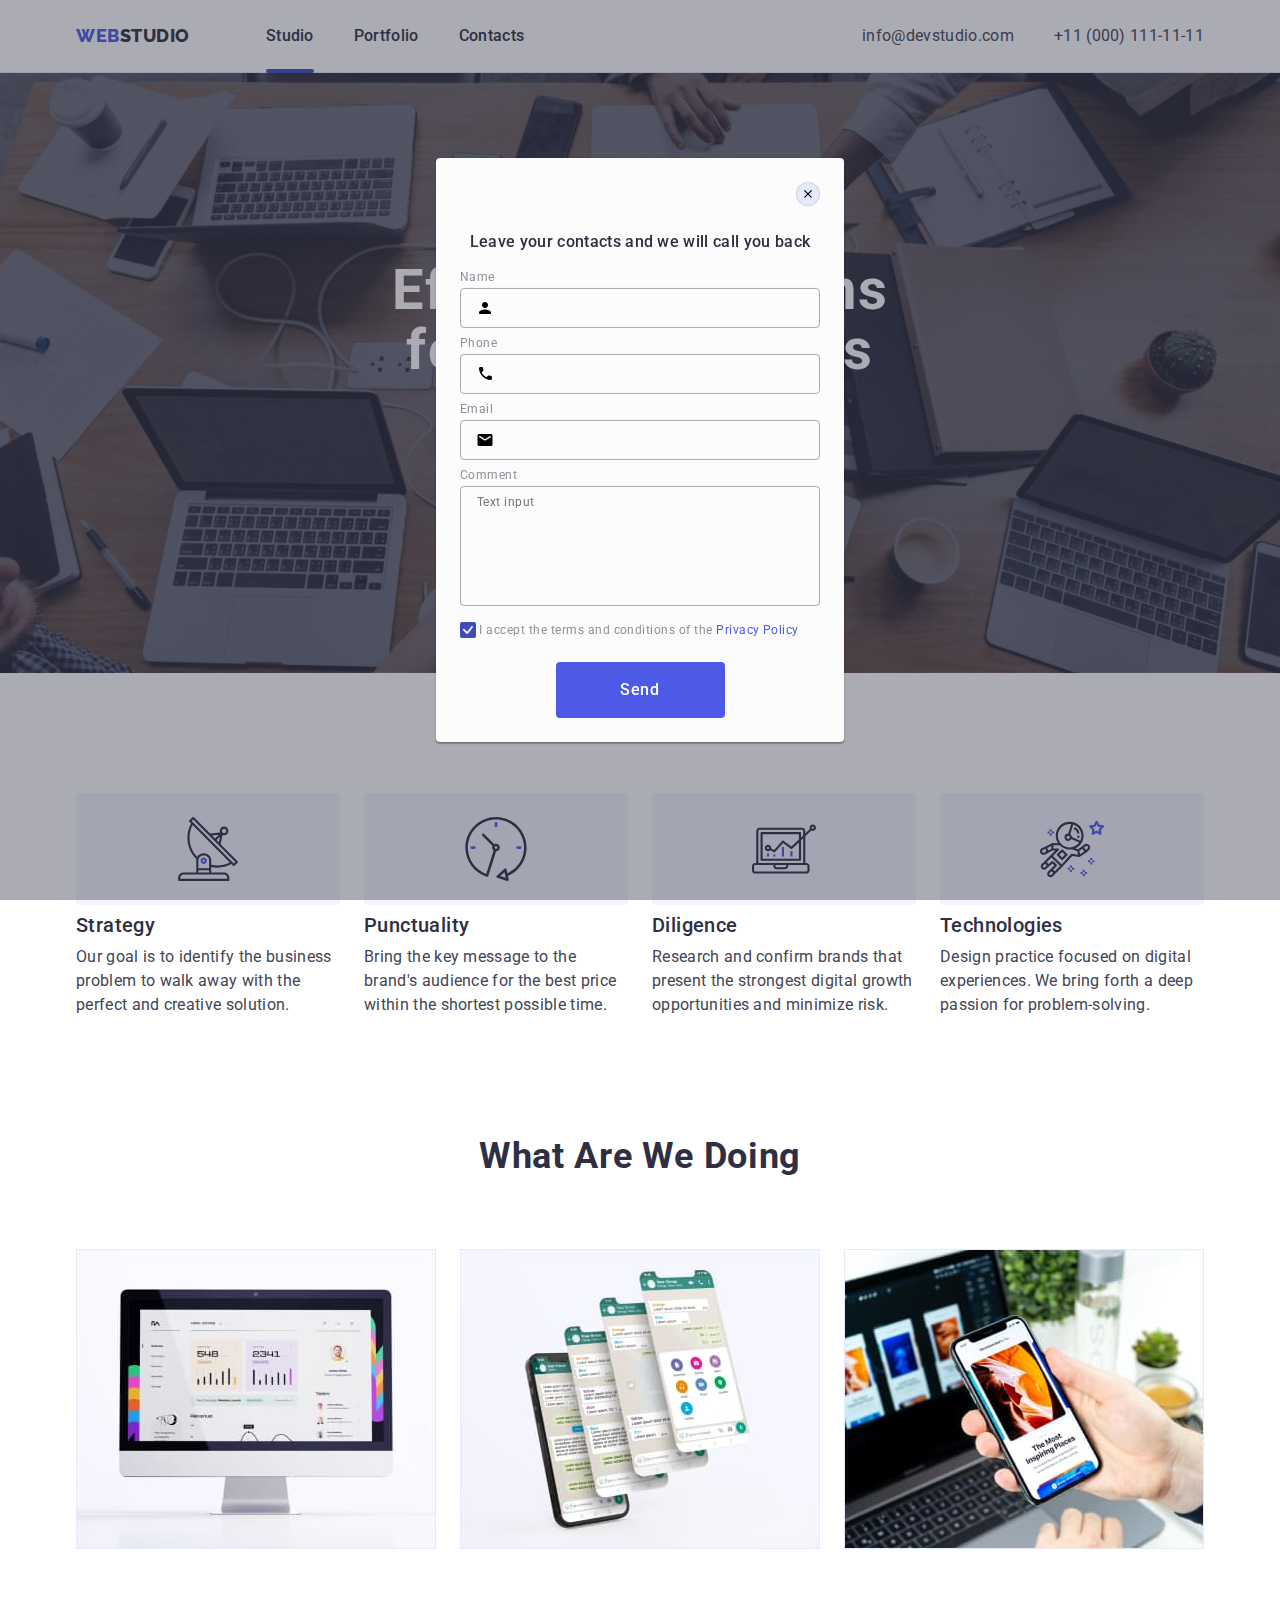
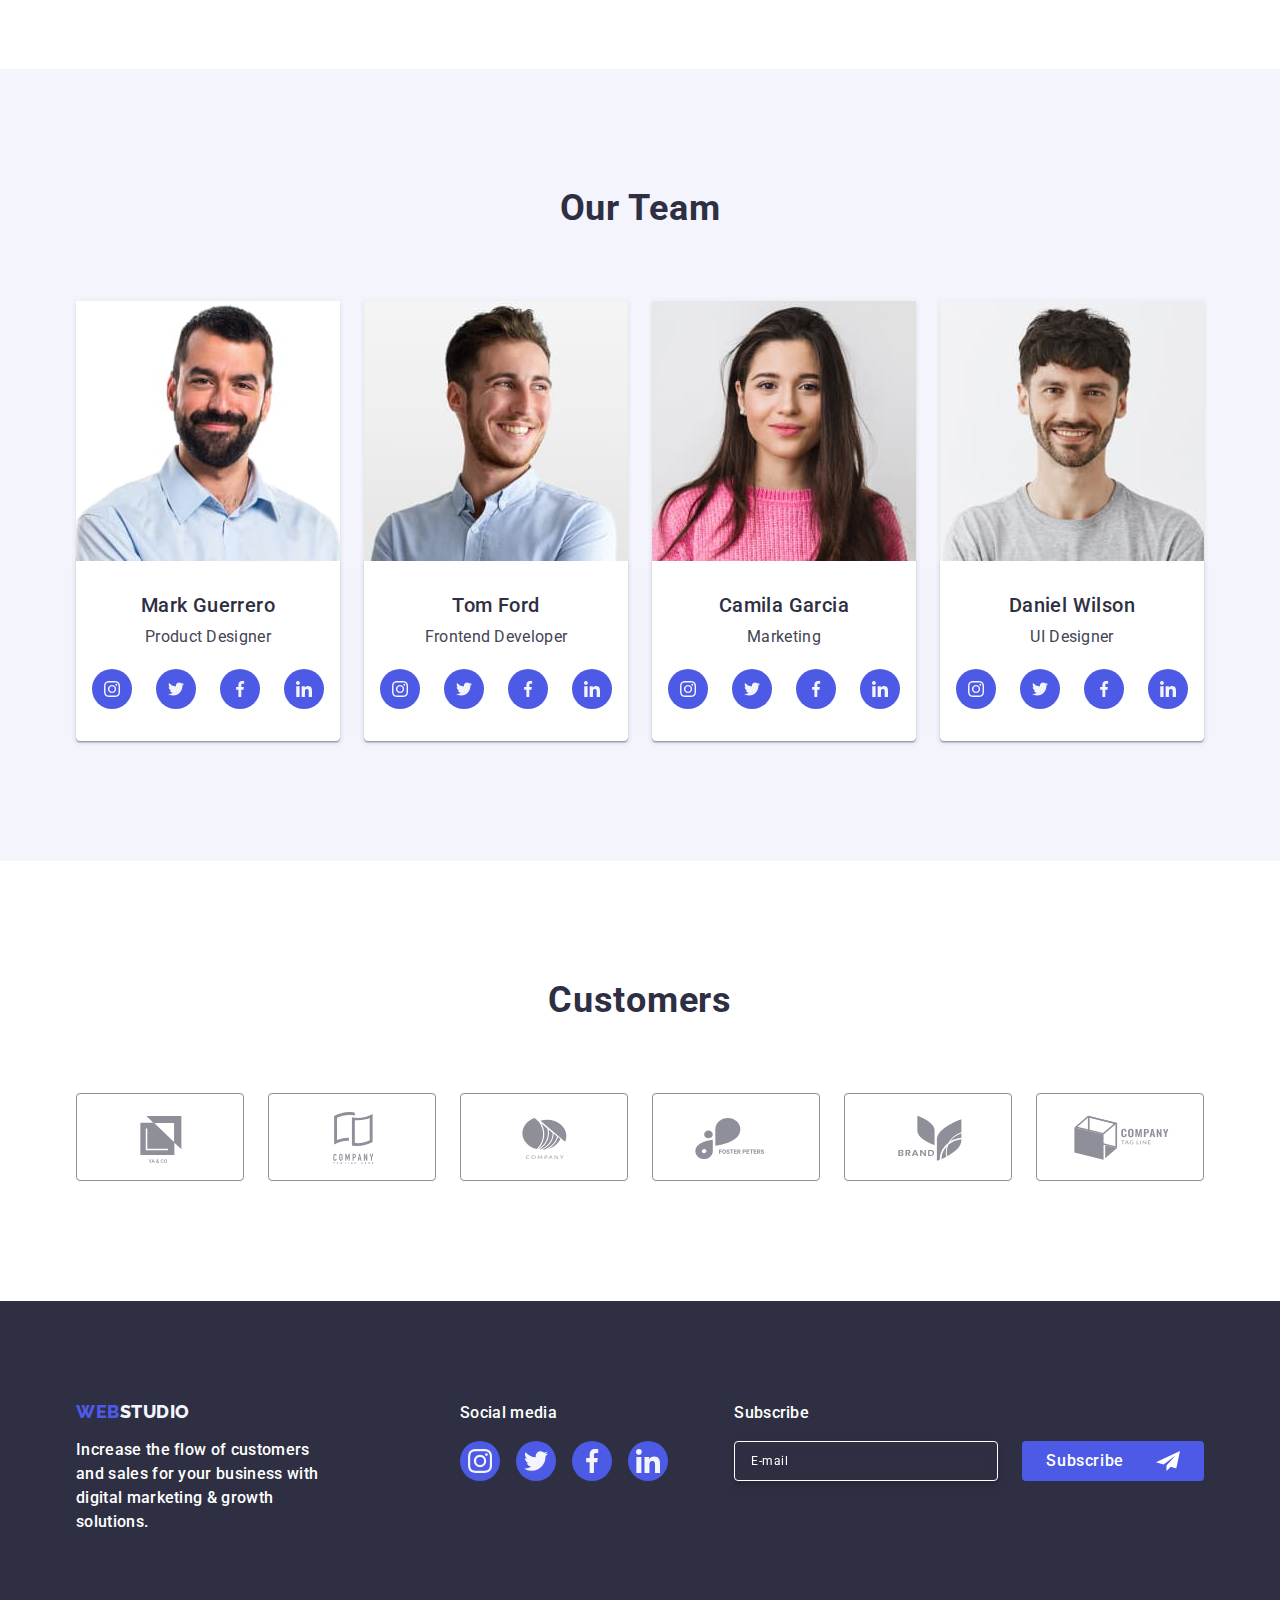
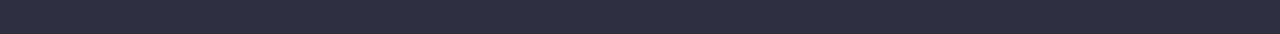
==== index.html @ 5073303c "fix styles" ====
<!DOCTYPE html>
<html lang="en">
  <head>
    <meta charset="UTF-8" />
    <meta http-equiv="X-UA-Compatible" content="IE=edge" />
    <meta name="viewport" content="width=device-width, initial-scale=1.0" />
    <title>Document</title>
    <link rel="preconnect" href="https://fonts.googleapis.com" />
    <link rel="preconnect" href="https://fonts.gstatic.com" crossorigin />
    <link
      href="https://fonts.googleapis.com/css2?family=Raleway:wght@800&family=Roboto:wght@400;500;700;900&display=swap"
      rel="stylesheet"
    />
    <link
      rel="stylesheet"
      href="https://cdn.jsdelivr.net/npm/modern-normalize@2.0.0/modern-normalize.min.css"
    />
    <link rel="stylesheet" href="./css/styles.css" />
  </head>
  <!-- BODY -->
  <body>
    <header class="page-header">
      <div class="container page-header-container">
        <nav class="navigation">
          <a class="logo link" href="./index.html"
            >Web<span class="accent-logo">Studio</span></a
          >
          <ul class="menu list">
            <li class="menu-item">
              <a class="menu-link current link" href="./index.html">Studio</a>
            </li>
            <li class="menu-item">
              <a class="menu-link link" href="./portfolio.html">Portfolio</a>
            </li>
            <li class="menu-item">
              <a class="menu-link link" href="">Contacts</a>
            </li>
          </ul>
        </nav>
        <address class="address">
          <ul class="menu-contacts list">
            <li class="menu-item-contact">
              <a class="menu-link-contact link" href="mailto:info@devstudio.com"
                >info@devstudio.com</a
              >
            </li>
            <li class="menu-item-contact">
              <a class="menu-link-contact link" href="tel:+110001111111"
                >+11 (000) 111-11-11</a
              >
            </li>
          </ul>
        </address>
      </div>
    </header>
    <!-- HERO -->
    <main>
      <section class="hero section">
        <div class="container">
          <h1 class="hero-title">Effective Solutions for Your Business</h1>
          <button class="main-btn" type="button" data-modal-open>
            Order Service
          </button>
        </div>
      </section>
      <!-- SOLUTIONS -->
      <section class="section-solutions section">
        <div class="container solutions-container">
          <h2 class="visually-hidden">Solutions for Your Business</h2>
          <ul class="soulitions-list list">
            <li class="soulitions-list-item">
              <div class="div-icons">
                <svg class="solutions-icon" width="64" height="64">
                  <use href="./images/icons.svg#icon-antenna"></use>
                </svg>
              </div>
              <h3 class="list-title">Strategy</h3>
              <p class="discription-text">
                Our goal is to identify the business problem to walk away with
                the perfect and creative solution.
              </p>
            </li>
            <li class="soulitions-list-item">
              <div class="div-icons">
                <svg class="solutions-icon" width="64" height="64">
                  <use href="./images/icons.svg#icon-clock"></use>
                </svg>
              </div>
              <h3 class="list-title">Punctuality</h3>
              <p class="discription-text">
                Bring the key message to the brand's audience for the best price
                within the shortest possible time.
              </p>
            </li>
            <li class="soulitions-list-item">
              <div class="div-icons">
                <svg class="solutions-icon" width="64" height="64">
                  <use href="./images/icons.svg#icon-diagram"></use>
                </svg>
              </div>
              <h3 class="list-title">Diligence</h3>
              <p class="discription-text">
                Research and confirm brands that present the strongest digital
                growth opportunities and minimize risk.
              </p>
            </li>
            <li class="soulitions-list-item">
              <div class="div-icons">
                <svg class="solutions-icon" width="64" height="64">
                  <use href="./images/icons.svg#icon-astronaut"></use>
                </svg>
              </div>
              <h3 class="list-title">Technologies</h3>
              <p class="discription-text">
                Design practice focused on digital experiences. We bring forth a
                deep passion for problem-solving.
              </p>
            </li>
          </ul>
        </div>
      </section>
      <!--WHAT WE DOING -->
      <section class="section-our-works section">
        <div class="container">
          <h2 class="title-secondary title-works">What are we doing</h2>
          <ul class="list-works list">
            <li class="works-item">
              <img
                class="list-img"
                src="./images/what_are_we_doing_img/monitor.jpg"
                alt="computer monitor"
                width="360"
              />
            </li>
            <li class="works-item">
              <img
                class="list-img"
                src="./images/what_are_we_doing_img/phone.jpg"
                alt="phone with three screenshots emerging from it"
                width="360"
              />
            </li>
            <li class="works-item">
              <img
                class="list-img"
                src="./images/what_are_we_doing_img/phone_in_hand.jpg"
                alt="phone in hand on background with laptop"
                width="360"
              />
            </li>
          </ul>
        </div>
      </section>
      <!-- EMPLOYEES -->
      <section class="team section">
        <div class="container">
          <h2 class="title-secondary title-employees">Our Team</h2>
          <ul class="list-emploees list">
            <li class="team-item">
              <img
                class="list-img"
                src="./images/employees_img/mark_guerrero.jpg"
                alt="dark-skinned man with a black beard in a blue shirt"
                width="264"
              />
              <div class="employees-card-content-wrapper">
                <h3 class="list-title">Mark Guerrero</h3>
                <p class="description-text">Product Designer</p>
                <ul class="social-list list">
                  <li class="social-item">
                    <a href="" class="social-link">
                      <svg class="social-icon" width="16" height="16">
                        <use href="./images/icons.svg#icon-instagram"></use>
                      </svg>
                    </a>
                  </li>
                  <li class="social-item">
                    <a href="" class="social-link">
                      <svg class="social-icon" width="16" height="16">
                        <use href="./images/icons.svg#icon-twitter"></use>
                      </svg>
                    </a>
                  </li>
                  <li class="social-item">
                    <a href="" class="social-link">
                      <svg class="social-icon" width="16" height="16">
                        <use href="./images/icons.svg#icon-facebook"></use>
                      </svg>
                    </a>
                  </li>
                  <li class="social-item">
                    <a href="" class="social-link">
                      <svg class="social-icon" width="16" height="16">
                        <use href="./images/icons.svg#icon-linkedin"></use>
                      </svg>
                    </a>
                  </li>
                </ul>
              </div>
            </li>
            <li class="team-item">
              <img
                class="list-img"
                src="./images/employees_img/tom_ford.jpg"
                alt="a fair man with a short brown beard in a blue shirt"
                width="264"
              />
              <div class="employees-card-content-wrapper">
                <h3 class="list-title">Tom Ford</h3>
                <p class="description-text">Frontend Developer</p>
                <ul class="social-list list">
                  <li class="social-item">
                    <a href="" class="social-link">
                      <svg class="social-icon" width="16" height="16">
                        <use href="./images/icons.svg#icon-instagram"></use>
                      </svg>
                    </a>
                  </li>
                  <li class="social-item">
                    <a href="" class="social-link">
                      <svg class="social-icon" width="16" height="16">
                        <use href="./images/icons.svg#icon-twitter"></use>
                      </svg>
                    </a>
                  </li>
                  <li class="social-item">
                    <a href="" class="social-link">
                      <svg class="social-icon" width="16" height="16">
                        <use href="./images/icons.svg#icon-facebook"></use>
                      </svg>
                    </a>
                  </li>
                  <li class="social-item">
                    <a href="" class="social-link">
                      <svg class="social-icon" width="16" height="16">
                        <use href="./images/icons.svg#icon-linkedin"></use>
                      </svg>
                    </a>
                  </li>
                </ul>
              </div>
            </li>
            <li class="team-item">
              <img
                class="list-img"
                src="./images/employees_img/camila_garcia.jpg"
                alt="fair girl with long black hair in a pink sweater"
                width="264"
              />
              <div class="employees-card-content-wrapper">
                <h3 class="list-title">Camila Garcia</h3>
                <p class="description-text">Marketing</p>
                <ul class="social-list list">
                  <li class="social-item">
                    <a href="" class="social-link">
                      <svg class="social-icon" width="16" height="16">
                        <use href="./images/icons.svg#icon-instagram"></use>
                      </svg>
                    </a>
                  </li>
                  <li class="social-item">
                    <a href="" class="social-link">
                      <svg class="social-icon" width="16" height="16">
                        <use href="./images/icons.svg#icon-twitter"></use>
                      </svg>
                    </a>
                  </li>
                  <li class="social-item">
                    <a href="" class="social-link">
                      <svg class="social-icon" width="16" height="16">
                        <use href="./images/icons.svg#icon-facebook"></use>
                      </svg>
                    </a>
                  </li>
                  <li class="social-item">
                    <a href="" class="social-link">
                      <svg class="social-icon" width="16" height="16">
                        <use href="./images/icons.svg#icon-linkedin"></use>
                      </svg>
                    </a>
                  </li>
                </ul>
              </div>
            </li>
            <li class="team-item">
              <img
                class="list-img"
                src="./images/employees_img/daniel_wilson.jpg"
                alt="a fair-haired guy with black hair and a short beard in a gray sweater"
                width="264"
              />
              <div class="employees-card-content-wrapper">
                <h3 class="list-title">Daniel Wilson</h3>
                <p class="description-text">UI Designer</p>
                <ul class="social-list list">
                  <li class="social-item">
                    <a href="" class="social-link">
                      <svg class="social-icon" width="16" height="16">
                        <use href="./images/icons.svg#icon-instagram"></use>
                      </svg>
                    </a>
                  </li>
                  <li class="social-item">
                    <a href="" class="social-link">
                      <svg class="social-icon" width="16" height="16">
                        <use href="./images/icons.svg#icon-twitter"></use>
                      </svg>
                    </a>
                  </li>
                  <li class="social-item">
                    <a href="" class="social-link">
                      <svg class="social-icon" width="16" height="16">
                        <use href="./images/icons.svg#icon-facebook"></use>
                      </svg>
                    </a>
                  </li>
                  <li class="social-item">
                    <a href="" class="social-link">
                      <svg class="social-icon" width="16" height="16">
                        <use href="./images/icons.svg#icon-linkedin"></use>
                      </svg>
                    </a>
                  </li>
                </ul>
              </div>
            </li>
          </ul>
        </div>
      </section>
      <!-- CUSTOMERS -->
      <section class="customers section">
        <div class="container">
          <h2 class="title-secondary customers-title">Customers</h2>
          <ul class="list-customers list">
            <li class="item-customers">
              <a href="" class="customers-link link">
                <svg class="customers-icon" width="104" height="56">
                  <use href="./images/icons.svg#icon-logo_svg_one"></use>
                </svg>
              </a>
            </li>
            <li class="item-customers">
              <a href="" class="customers-link link">
                <svg class="customers-icon" width="104" height="56">
                  <use href="./images/icons.svg#icon-logo_svg_two"></use>
                </svg>
              </a>
            </li>
            <li class="item-customers">
              <a href="" class="customers-link link">
                <svg class="customers-icon" width="104" height="56">
                  <use href="./images/icons.svg#icon-logo_svg_three"></use>
                </svg>
              </a>
            </li>
            <li class="item-customers">
              <a href="" class="customers-link link">
                <svg class="customers-icon" width="104" height="56">
                  <use href="./images/icons.svg#icon-logo_svg_four"></use>
                </svg>
              </a>
            </li>
            <li class="item-customers">
              <a href="" class="customers-link link">
                <svg class="customers-icon" width="104" height="56">
                  <use href="./images/icons.svg#icon-logo_svg_five"></use>
                </svg>
              </a>
            </li>
            <li class="item-customers">
              <a href="" class="customers-link link">
                <svg class="customers-icon" width="104" height="56">
                  <use href="./images/icons.svg#icon-logo_svg_six"></use>
                </svg>
              </a>
            </li>
          </ul>
        </div>
      </section>
    </main>
    <!-- FOOTER -->
    <footer class="footer">
      <div class="container footer-div">
        <div class="footer-left">
          <a class="logo link footer-link" href="./index.html"
            >Web<span class="accent-logo footer-logo">Studio</span></a
          >
          <p class="footer-text">
            Increase the flow of customers and sales for your business with
            digital marketing & growth solutions.
          </p>
        </div>
        <div class="social-media-div">
          <p class="footer-caption">Social media</p>
          <ul class="footer-social-list list">
            <li class="social-item">
              <a href="" class="social-link social-link-footer">
                <svg class="social-icon" width="24" height="24">
                  <use href="./images/icons.svg#icon-instagram"></use>
                </svg>
              </a>
            </li>
            <li class="social-item">
              <a href="" class="social-link social-link-footer">
                <svg class="social-icon" width="24" height="24">
                  <use href="./images/icons.svg#icon-twitter"></use>
                </svg>
              </a>
            </li>
            <li class="social-item">
              <a href="" class="social-link social-link-footer">
                <svg class="social-icon" width="24" height="24">
                  <use href="./images/icons.svg#icon-facebook"></use>
                </svg>
              </a>
            </li>
            <li class="social-item">
              <a href="" class="social-link social-link-footer">
                <svg class="social-icon" width="24" height="24">
                  <use href="./images/icons.svg#icon-linkedin"></use>
                </svg>
              </a>
            </li>
          </ul>
        </div>
        <div class="footer-right">
          <p class="footer-caption">Subscribe</p>
          <form class="footer-form" name="subscription_form">
            <label class="footer-form-label">
              <input
                class="footer-form-input"
                type="email"
                name="user-subscribe"
                placeholder="E-mail"
              />
            </label>
            <button class="footer-form-button" type="submit">
              Subscribe
              <svg class="footer-form-icon" width="24" height="24">
                <use href="./images/icons.svg#icon-send"></use>
              </svg>
            </button>
          </form>
        </div>
      </div>
    </footer>

    <div class="backdrop" data-modal>
      <div class="modal">
        <button class="modal-close-button" type="button" data-modal-close>
          <svg class="modal-close-icon" width="8" height="8">
            <use href="./images/icons.svg#icon-close"></use>
          </svg>
        </button>

        <p class="modal-caption">
          Leave your contacts and we will call you back
        </p>
        <form class="modal-form" name="contact-form">
          <div class="modal-form-div">
            <label class="modal-form-label" for="user-name">Name</label>
            <div class="modal-form-field">
              <input
                class="modal-form-input"
                type="text"
                id="user-name"
                name="user-name"
              />
              <svg class="modal-form-icon" width="18" height="24">
                <use href="./images/icons.svg#icon-name"></use>
              </svg>
            </div>
          </div>
          <div class="modal-form-div">
            <label class="modal-form-label" for="user-phone">Phone</label>
            <div class="modal-form-field">
              <input
                class="modal-form-input"
                id="user-phone"
                name="user-phone"
              />
              <svg class="modal-form-icon" width="18" height="24">
                <use href="./images/icons.svg#icon-phone"></use>
              </svg>
            </div>
          </div>
          <div class="modal-form-div">
            <label class="modal-form-label" for="user-email">Email</label>
            <div class="modal-form-field">
              <input
                class="modal-form-input"
                id="user-email"
                name="user-email"
              />
              <svg class="modal-form-icon" width="18" height="24">
                <use href="./images/icons.svg#icon-email"></use>
              </svg>
            </div>
          </div>
          <div class="modal-form-box">
            <label class="modal-form-label" for="user-comment">Comment</label>
            <textarea
              class="modal-form-comment"
              name="user-comment"
              id="user-comment"
              placeholder="Text input"
            ></textarea>
          </div>
          <div class="modal-form-agreement">
            <input
              class="agreement-checkbox visually-hidden"
              type="checkbox"
              id="user-privacy"
              name="user-privacy"
              value="true"
              checked
            />
            <label class="modal-form-agreement-box" for="user-privacy">
              <span class="modal-form-checkbox">
                <svg class="modal-form-checkbox-icon" width="10" height="8">
                  <use href="./images/icons.svg#icon-click"></use>
                </svg>
              </span>
              <span class="modal-form-agreement-desc">
                I accept the terms and conditions of the
                <a class="modal-form-agreement-link link" href="">
                  Privacy Policy
                </a>
              </span>
            </label>
          </div>
          <button class="modal-form-btn" type="submit">Send</button>
        </form>
      </div>
    </div>
    <script src="./js/modal.js"></script>
  </body>
</html>
---- css/styles.css ----
:root {
  --page-background-color: #ffffff;
  --primery-font: "Roboto", sans-serif;
  --secondary-font: "Raleway", sans-serif;
  --accent-color: #404bbf;
  --primery-text-color: #434455;
  --secondary-text-color: #2e2f42;
  --primary-font-size: 16px;
  --primary-line-height: 1.5;
  --primary-letter-spacing: 0.02em;
  --cornflower: #e7e9fc;
  --grey: rgba(46, 47, 66, 0.7);
  --grey-40: rgba(46, 47, 66, 0.4);
  --white-color--: #f4f4fd;
  --color-link--: #4d5ae5;
  --secondary-link-color: #8e8f99;
}

h1,
h2,
h3,
h4,
p {
  margin-top: 0;
  margin-bottom: 0;
}

ul {
  margin-top: 0;
  margin-bottom: 0;
  padding-left: 0;
}

img {
  display: block;
}

.main-btn {
  cursor: pointer;
}

.list {
  list-style: none;
}

.link {
  text-decoration: none;
  cursor: pointer;
}

body {
  font-family: var(--primery-font);
  color: var(--primery-text-color);
  background-color: var(--page-background-color);
  font-size: var(--primary-font-size);
  line-height: var(--primary-line-height);
  letter-spacing: var(--primary-letter-spacing);
}

.container {
  width: 1158px;
  margin-left: auto;
  margin-right: auto;
  padding-right: 15px;
  padding-left: 15px;
}

/* ==================COMPONENTS================= */
.section {
  padding-top: 120px;
  padding-bottom: 120px;
}

.logo {
  font-family: var(--secondary-font);
  font-weight: 800;
  font-size: 18px;
  line-height: 1.17;
  color: var(--color-link--);
  letter-spacing: 0.03em;
  text-transform: uppercase;
  margin-right: 76px;
}

/* .before-link {
  display: block;
  content: "";
  width: 48px;
  height: 4px;
  flex-shrink: 0;
  border-radius: 2px;
  background-color: var(--accent-color);
  position: absolute;
  bottom: -20px;
  
} */

.accent-logo {
  font-family: var(--secondary-font);
  font-style: normal;
  font-weight: 800;
  font-size: 18px;
  line-height: 1.17;
  color: var(--secondary-text-color);
  letter-spacing: 0.03em;
  text-transform: uppercase;
}

.list-title {
  font-style: normal;
  font-weight: 500;
  font-size: 20px;
  line-height: 1.2;
  letter-spacing: var(--primary-letter-spacing);
  color: var(--secondary-text-color);
  margin-bottom: 8px;
}

.description-text {
  color: var(--primery-text-color);
  margin-bottom: 20px;
}

.list-img {
  max-width: 100%;
}

.visually-hidden {
  position: absolute;
  width: 1px;
  height: 1px;
  margin: -1px;
  border: 0;
  padding: 0;
  white-space: nowrap;
  clip-path: inset(100%);
  clip: rect(0 0 0 0);
  overflow: hidden;
}

.social-item {
  width: 40px;
  height: 40px;
}

.social-list {
  display: flex;
  justify-content: center;
  align-items: center;
  gap: 24px;
}

.social-link {
  fill: var(--white-color--);
  width: 100%;
  height: 100%;
  background-color: var(--color-link--);
  border-color: var(--color-link--);
  border-radius: 50%;
  display: flex;
  align-items: center;
  justify-content: center;
  transition: background-color 250ms cubic-bezier(0.4, 0, 0.2, 1);
}

.social-link:hover,
.social-link:focus {
  background-color: var(--accent-color);
}

.social-link-footer:hover,
.social-link-footer:focus {
  background-color: #31d0aa;
}

/* ==================/COMPONENTS================ */
/* HEADER */
.menu-link {
  display: block;
  font-weight: 500;

  color: var(--secondary-text-color);
  padding-top: 24px;
  padding-bottom: 24px;
  position: relative;
  transition: color 250ms cubic-bezier(0.4, 0, 0.2, 1);
}

.menu-link:hover,
.menu-link:focus {
  color: var(--accent-color);
}

.menu-link.current::after {
  content: "";
  position: absolute;
  left: 0;
  bottom: -1px;
  width: 100%;
  height: 4px;
  background-color: var(--accent-color);
  border-radius: 2px;
}

.address {
  font-style: normal;
}

.menu-link-contact {
  font-style: normal;
  font-weight: 400;
  color: #434455;
  transition: color 250ms cubic-bezier(0.4, 0, 0.2, 1);
}

.menu-link-contact:hover,
.menu-link-contact:focus {
  color: var(--accent-color);
}

.title-secondary {
  color: var(--secondary-text-color);
  font-style: normal;
  font-weight: 700;
  font-size: 36px;
  line-height: 1.11;
  text-align: center;
  text-transform: capitalize;
  letter-spacing: var(--primary-letter-spacing);
}

/* ==============HEADER================ */
.page-header {
  border-bottom: 1px solid var(--cornflower);
  box-shadow: 0px 2px 1px rgba(46, 47, 66, 0.08),
    0px 1px 1px rgba(46, 47, 66, 0.16), 0px 1px 6px rgba(46, 47, 66, 0.08);
}

.page-header-container {
  display: flex;
  align-items: center;
  justify-content: space-between;
}

.navigation {
  display: flex;
  align-items: center;
}

.menu {
  display: flex;
  align-items: center;
}

.address {
  display: flex;
  align-items: center;
}

.menu-contacts {
  display: flex;
  align-items: center;
  gap: 40px;
}
.menu-item {
}

.menu-item:not(:last-child) {
  margin-right: 40px;
}

/* .mail-contact {
  margin-left: auto;
  margin-right: 40px;
} */

/* ==============HERO================== */
.hero {
  max-width: 1440px;
  margin: 0 auto;
  background-color: var(--secondary-text-color);
  padding-top: 188px;
  padding-bottom: 188px;
  background-image: linear-gradient(var(--grey), var(--grey)),
    url(../images/background_img/backround_hero.jpg);
  background-repeat: no-repeat;
  background-position: center;
  background-size: cover;
}

.hero-title {
  font-style: normal;
  font-weight: 700;
  font-size: 56px;
  line-height: 1.07;
  text-align: center;
  letter-spacing: var(--primary-letter-spacing);
  color: #ffffff;
  display: flex;
  max-width: 496px;
  flex-direction: column;
  flex-shrink: 0;
  margin-left: auto;
  margin-right: auto;
}

.main-btn {
  font-family: "Roboto", sans-serif;
  font-style: normal;
  font-weight: 500;
  font-size: 16px;
  line-height: 1.5;
  letter-spacing: 0.04em;
  background: var(--color-link--);
  color: #ffffff;
  margin-left: auto;
  margin-right: auto;
  margin-top: 48px;
  display: block;
  padding-left: 32px;
  padding-right: 32px;
  padding-top: 16px;
  padding-bottom: 16px;
  min-width: 169px;
  height: 56px;
  align-items: flex-start;
  gap: 10px;
  border: none;
  border-radius: 4px;
  box-shadow: 0px 4px 4px 0px rgba(0, 0, 0, 0.15);
  transition: background-color 250ms cubic-bezier(0.4, 0, 0.2, 1);
}

.main-btn:hover,
.main-btn:focus {
  background: var(--accent-color);
}

/* ===============SOLUTIONS============== */
.section-solutions {
  display: flex;
}

.solutions-container {
  display: block;
  justify-content: center;
}

.div-icons {
  display: flex;
  align-items: center;
  justify-content: center;
  height: 112px;
  background-color: var(--white-color--);
  border-radius: 4px;
  margin-bottom: 8px;
}

.soulitions-list {
  display: flex;
}
.soulitions-list-item {
  flex-basis: calc((100% - 3 * 24px) / 4);
}

.soulitions-list-item:not(:last-child) {
  margin-right: 24px;
}

/* ==============WHAT WE DOING============= */
.section-our-works {
  padding-top: 0;
}

.title-works {
  margin-bottom: 72px;
}

.list-works {
  display: flex;
  gap: 24px;
}

/* ==============EMPLOYEES================ */
.team {
  color: var(--secondary-text-color);
  background-color: var(--white-color--);
  text-align: center;
  text-transform: capitalize;
}

.team-item {
  background-color: #ffffff;
  border-radius: 0px 0px 4px 4px;
  box-shadow: 0px 1px 6px rgba(46, 47, 66, 0.08),
    0px 1px 1px rgba(46, 47, 66, 0.16), 0px 2px 1px rgba(46, 47, 66, 0.08);
}

.title-employees {
  margin-bottom: 72px;
}

.list-emploees {
  display: flex;
  gap: 24px;
}

.employees-card-content-wrapper {
  padding: 32px 16px;
  border-radius: 0px 0px 4px 4px;
  box-shadow: 0px 2px 1px 0px rgba(46, 47, 66, 0.08),
    0px 1px 1px 0px rgba(46, 47, 66, 0.16),
    0px 1px 6px 0px rgba(46, 47, 66, 0.08);
}

/* ===============CUSTOMERS============= */
.customers-title {
  margin-bottom: 72px;
}

.list-customers {
  display: flex;
  gap: 24px;
  justify-content: center;
  justify-content: center;
}

.item-customers {
  width: calc((100% - 120px) / 6);
  height: 88px;
}

.customers-link {
  width: 100%;
  height: 100%;
  border: 1px solid var(--secondary-link-color);
  border-radius: 4px;
  display: flex;
  align-items: center;
  justify-content: center;
  color: var(--secondary-link-color);
  transition: border-color 250ms cubic-bezier(0.4, 0, 0.2, 1),
    color 250ms cubic-bezier(0.4, 0, 0.2, 1);
}

.customers-link:hover,
.customers-link:focus {
  border-color: var(--accent-color);
  color: var(--accent-color);
}

.customers-icon {
  fill: currentColor;
}

/*================ FOOTER=============== */

/* ++++++++++++P--0--R--T--F--L--I--O++++++++++++++++++++++ */

/* ========================HEADER==================== */

/* ========================MAIN==================== */

.section-filters {
  padding-top: 96px;
}

.button-list {
  display: flex;
  justify-content: center;
  align-items: center;
  gap: 24px;
  margin-bottom: 72px;
  margin-right: auto;
  margin-left: auto;
}
.item-filter {
}

.button-filter {
  font-family: "Roboto", sans-serif;
  font-style: normal;
  font-weight: 500;
  font-size: var(--primary-font-size);
  line-height: var(--primary-line-height);
  letter-spacing: 0.04em;
  color: var(--color-link--);
  background-color: var(--white-color--);
  cursor: pointer;
  border-radius: 4px;
  border: 1px solid var(--cornflower, #e7e9fc);
  padding: 12px 24px;
  min-width: auto;
  transition: color 250ms cubic-bezier(0.4, 0, 0.2, 1),
    background-color 250ms cubic-bezier(0.4, 0, 0.2, 1),
    border-color 250ms cubic-bezier(0.4, 0, 0.2, 1),
    box-shadow 250ms cubic-bezier(0.4, 0, 0.2, 1);
}

.gallary-list {
  display: flex;
  flex-wrap: wrap;
  gap: 24px;
  row-gap: 48px;
}

.gallery-project-link {
  display: block;
  transition: box-shadow 250ms cubic-bezier(0.4, 0, 0.2, 1);
}

.gallery-project-link:hover,
.gallery-project-link:focus {
  box-shadow: 0px 1px 6px rgba(46, 47, 66, 0.08),
    0px 1px 1px rgba(46, 47, 66, 0.16), 0px 2px 1px rgba(46, 47, 66, 0.08);
}
.gallary-project-wrapper {
  position: relative;
  overflow: hidden;
}

.overlay {
  position: absolute;
  top: 0;
  left: 0;
  line-height: 1.5;
  letter-spacing: 0.02em;
  color: #f4f4fd;
  background: var(--iris, #4d5ae5);
  padding: 40px 32px;
  width: 100%;
  height: 100%;
  transform: translateY(100%);
  transition: transform 250ms cubic-bezier(0.4, 0, 0.2, 1);
}

.gallery-project-link:hover .overlay,
.gallery-project-link:focus .overlay {
  transform: translateY(0);
}
.gallary-card-content-wrraper {
  padding: 32px 16px;
  border: 1px solid var(--cornflower, #e7e9fc);
  border-top: none;
}

.button-filter:hover,
.button-filter:focus {
  color: #ffffff;
  background: var(--accent-color);
  border: 1px solid transparent;
  box-shadow: 0px 3px 1px rgba(0, 0, 0, 0.1), 0px 2px 1px rgba(0, 0, 0, 0.08),
    0px 2px 2px rgba(0, 0, 0, 0.12);
}

.progecrt-name {
  font-style: normal;
  font-weight: 500;
  font-size: 20px;
  line-height: 1.2;

  color: #2e2f42;
}

/* ==================FOOTER================= */
.footer {
  background-color: var(--secondary-text-color);
  padding-top: 100px;
  padding-bottom: 100px;
}
.footer-div {
  display: flex;
}
.footer-left {
  margin-right: 120px;
  width: 264px;
}
.footer-link {
  display: inline-block;
  margin-bottom: 16px;
}
.footer-logo {
  color: var(--white-color--);
}
.footer-text {
  font-weight: 500;
  color: var(--page-background-color);
}
.footer-caption {
  margin-bottom: 16px;
  font-weight: 500;
  line-height: 1.5;
  letter-spacing: 0.02em;
  color: var(--page-background-color);
}
.footer-social-list {
  display: flex;
  gap: 16px;
}

.footer-div {
  align-items: baseline;
}

.footer-right {
  margin-left: auto;
}

.footer-form {
  display: flex;
  align-items: center;
  gap: 24px;
}
.footer-form-label {
  width: 264px;
}
.footer-form-input {
  width: 100%;
  height: 40px;
  border-radius: 4px;
  outline: transparent;
  border: 1px solid var(--page-background-color);
  box-shadow: 0px 4px 4px 0px rgba(0, 0, 0, 0.15);
  padding: 8px 16px;
  background-color: transparent;
  color: var(--page-background-color);
  font-size: 12px;
  line-height: 1.5;
  letter-spacing: 0.04em;
  filter: drop-shadow(0px 4px 4px rgba(0, 0, 0, 0.15));
}
.footer-form-input::placeholder {
  color: currentColor;
}
.footer-form-button {
  display: inline-flex;
  align-items: center;
  justify-content: center;
  min-width: 165px;
  cursor: pointer;
  gap: 16px;
  padding: 8px 24px;
  background-color: var(--color-link--);
  border: none;
  border-radius: 4px;
  font-weight: 500;
  line-height: 1.5;
  letter-spacing: 0.04em;
  color: var(--page-background-color);
  transition: background-color 250ms cubic-bezier(0.4, 0, 0.2, 1);
}
.footer-form-button:hover,
.footer-form-button:focus {
  background-color: var(--accent-color);
}

.footer-form-icon {
  margin-left: 16px;
}

/* ===================MODAL WINDOW=================== */
.backdrop {
  position: fixed;
  top: 0;
  left: 0;
  width: 100%;
  height: 100%;
  z-index: 100;
  background-color: rgba(46, 47, 66, 0.4);

  opacity: 1;
  visibility: visible;
  pointer-events: initial;

  transition: opacity 250ms cubic-bezier(0.4, 0, 0.2, 1),
    visibility 250ms cubic-bezier(0.4, 0, 0.2, 1);
}
.backdrop.is-hidden {
  opacity: 0;
  visibility: hidden;
  pointer-events: none;
}
.modal {
  padding: 72px 24px 24px 24px;
  width: 408px;
  min-height: 584px;
  border-radius: 4px;
  background: var(--dairy, #fcfcfc);
  box-shadow: 0px 2px 1px 0px rgba(0, 0, 0, 0.2),
    0px 1px 3px 0px rgba(0, 0, 0, 0.12), 0px 1px 1px 0px rgba(0, 0, 0, 0.14);
  position: absolute;
  left: 50%;
  top: 50%;
  transform: translateX(-50%) translateY(-50%);
  transition: transform 250ms cubic-bezier(0.4, 0, 0.2, 1);
}
.modal-close-button {
  position: absolute;
  top: 24px;
  right: 24px;
  display: flex;
  padding: 0;
  justify-content: center;
  align-items: center;
  width: 24px;
  height: 24px;
  border-radius: 50%;
  border: 1px solid rgba(0, 0, 0, 0.1);
  background: var(--cornflower, #e7e9fc);
  cursor: pointer;
  transition: background-color 250ms cubic-bezier(0.4, 0, 0.2, 1),
    border 250ms cubic-bezier(0.4, 0, 0.2, 1);
}

.modal-close-button:hover,
.modal-close-button:focus {
  background-color: var(--accent-color);
  border: none;
  fill: var(--page-background-color);
}
.modal-close-icon {
  transition: fill 250ms cubic-bezier(0.4, 0, 0.2, 1);
}
/* Modal form styles */
.modal-caption {
  color: var(--secondary-text-color);
  font-weight: 500;
  line-height: var(--primary-line-height);
  letter-spacing: 0.02em;
  text-align: center;
  margin-bottom: 16px;
}
.modal-form {
  display: block;
}

.modal-form-div {
  margin-bottom: 8px;
}

.modal-form-label {
  color: var(--secondary-link-color);
  font-size: 12px;
  line-height: 1.17;
  letter-spacing: 0.04em;
  display: block;
  margin-bottom: 4px;
}
.modal-form-field {
  position: relative;
}
.modal-form-input {
  border-radius: 4px;
  border: 1px solid var(--grey-40);
  width: 100%;
  height: 40px;
  background-color: transparent;
  padding-left: 38px;
  outline: transparent;
  transition: border-color 250ms cubic-bezier(0.4, 0, 0.2, 1);
}
.modal-form-input:hover,
.modal-form-input:focus {
  border-color: var(--color-link--);
}
.modal-form-icon {
  color: var(--secondary-text-color);
  position: absolute;
  left: 16px;
  top: 50%;
  transform: translateY(-50%);
  transition: fill 250ms cubic-bezier(0.4, 0, 0.2, 1);
}

.modal-form-input:focus + .modal-form-icon {
  fill: var(--color-link--);
}

.modal-form-box {
  margin-bottom: 16px;
}
.modal-form-comment {
  resize: none;
  display: block;
  width: 100%;
  height: 120px;
  font-size: 12px;
  line-height: 1.17;
  letter-spacing: 0.04em;
  color: var(--secondary-text-color);
  border: 1px solid var(--grey-40);
  border-radius: 4px;
  background-color: transparent;
  padding: 8px 16px;
  outline: transparent;
  transition: border-color 250ms cubic-bezier(0.4, 0, 0.2, 1);
}
.modal-form-comment:focus {
  border-color: var(--color-link--);
}
/* Agreement checkbox */
.modal-form-agreement {
  margin-bottom: 24px;
  display: flex;
  align-items: center;
  gap: 8px;
}
.modal-form-agreement-box {
  font-size: 12px;
  line-height: 1.17;
  letter-spacing: 0.04em;
  color: var(--secondary-link-color);
}
.modal-form-checkbox {
  width: 16px;
  height: 16px;
  border: 1px solid var(--secondary-text-color);
  border-radius: 2px;
  transition: background-color 250ms cubic-bezier(0.4, 0, 0.2, 1),
    border 250ms cubic-bezier(0.4, 0, 0.2, 1),
    fill 250ms cubic-bezier(0.4, 0, 0.2, 1);
  display: inline-flex;
  align-items: center;
  justify-content: center;
  fill: transparent;
}
.agreement-checkbox:checked + .modal-form-agreement-box .modal-form-checkbox {
  background-color: var(--accent-color);
  border-radius: 2px;
  border: 1px solid var(--accent-color);
  fill: #f4f4fd;
  border: none;
}
.modal-form-agreement-link {
  color: var(--color-link--);
}
.modal-form-btn {
  display: block;
  margin: 0 auto;
  min-width: 169px;
  height: 56px;
  font-size: 16px;
  font-weight: 500;
  line-height: 1.5;
  letter-spacing: 0.04em;
  color: var(--page-background-color);
  cursor: pointer;
  background-color: var(--color-link--);
  border: none;
  border-radius: 4px;
  transition: background-color 250ms cubic-bezier(0.4, 0, 0.2, 1);
}
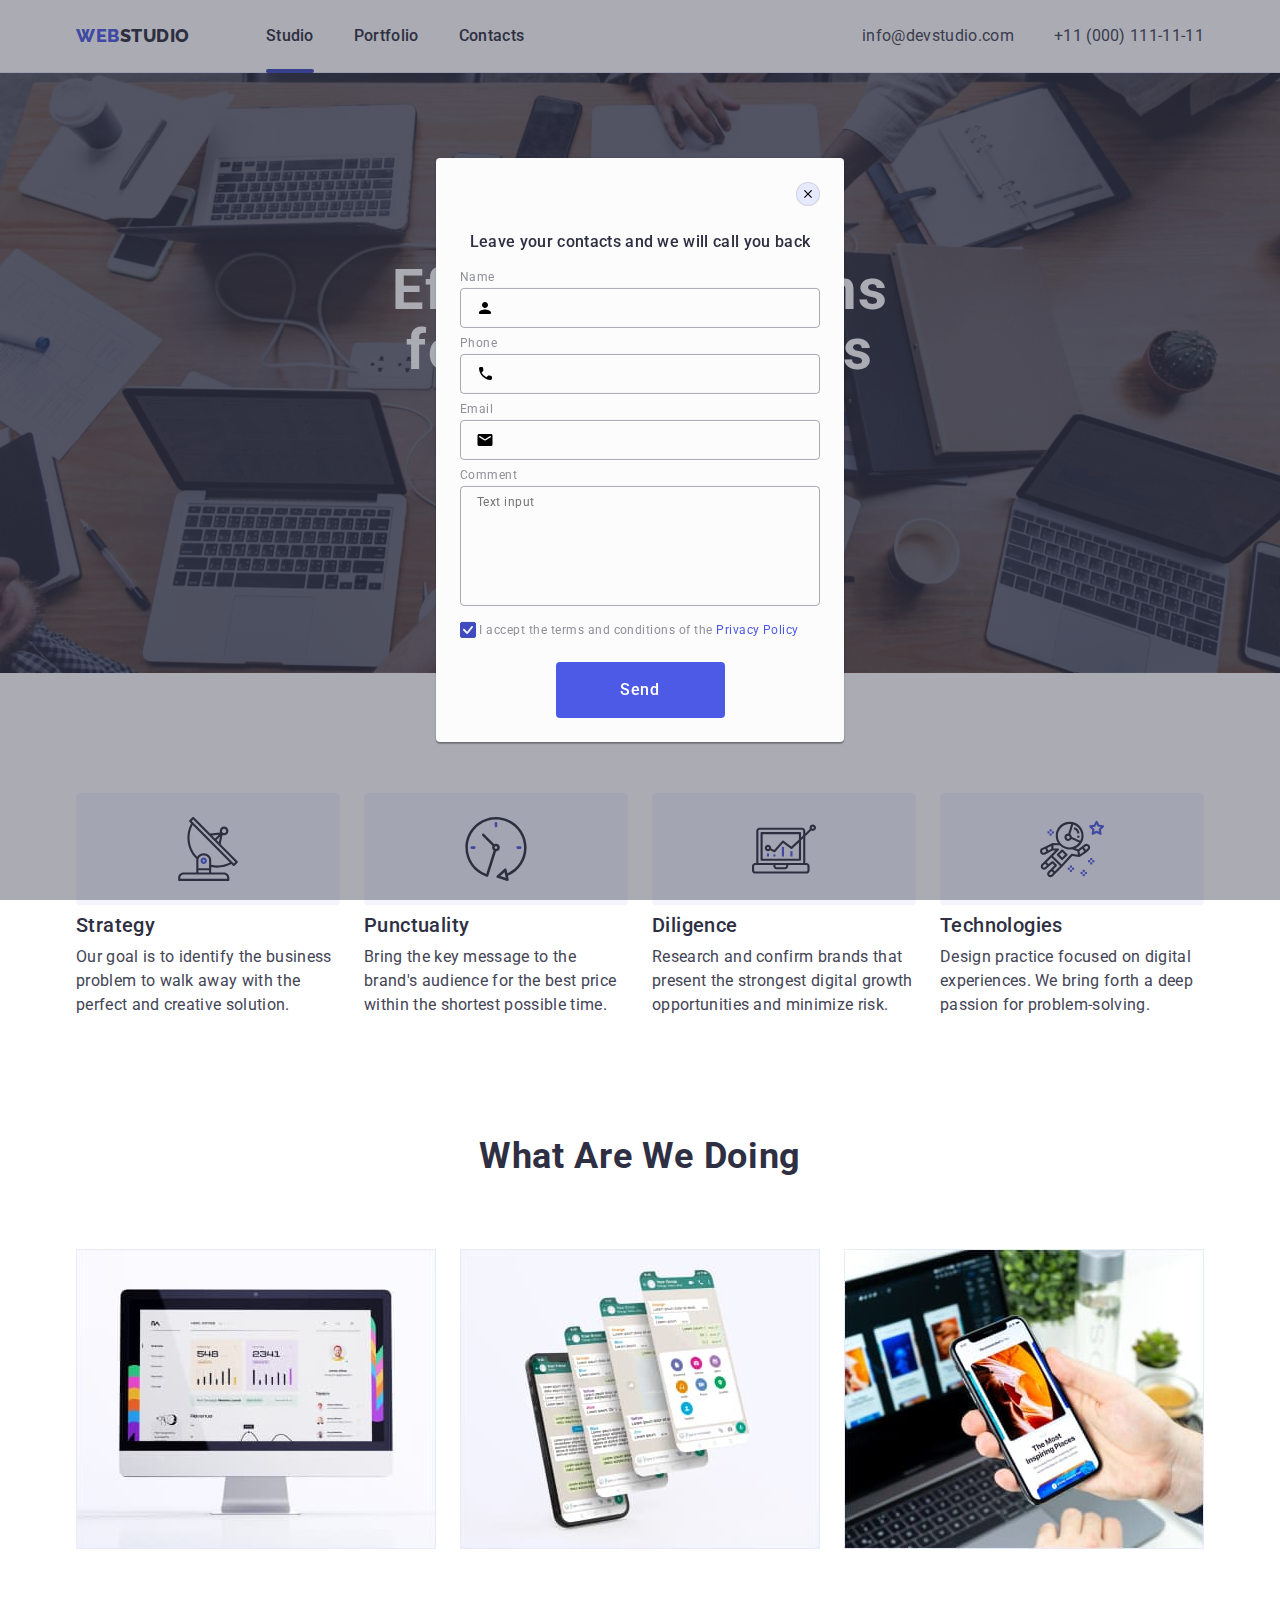
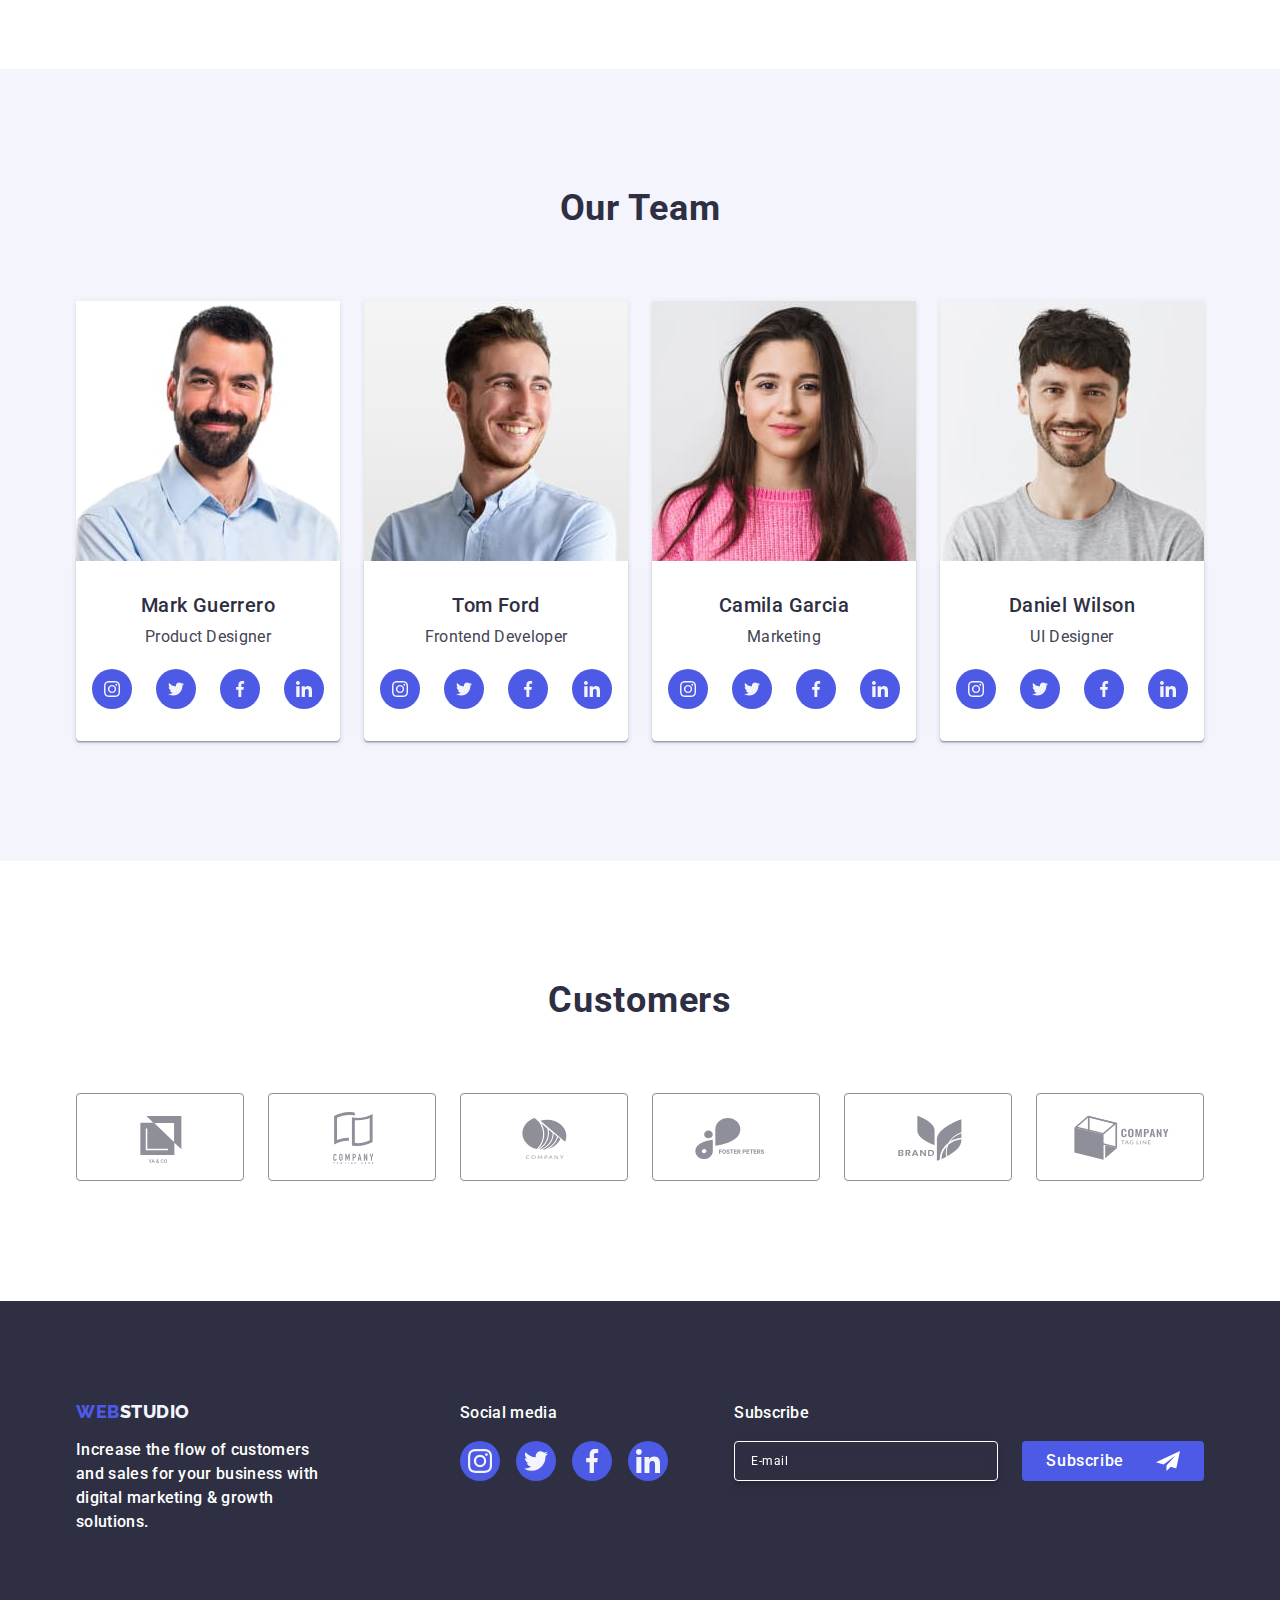
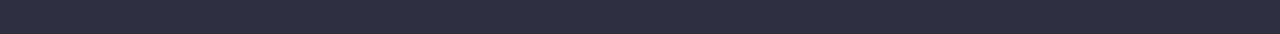
==== commit 93cde43b: "update styles" ====
--- a/index.html
+++ b/index.html
@@ -521,12 +521,11 @@
                   <use href="./images/icons.svg#icon-click"></use>
                 </svg>
               </span>
-              <span class="modal-form-agreement-desc">
-                I accept the terms and conditions of the
-                <a class="modal-form-agreement-link link" href="">
-                  Privacy Policy
-                </a>
-              </span>
+
+              I accept the terms and conditions of the
+              <a class="modal-form-agreement-link link" href="">
+                Privacy Policy
+              </a>
             </label>
           </div>
           <button class="modal-form-btn" type="submit">Send</button>
--- a/css/styles.css
+++ b/css/styles.css
@@ -814,7 +814,7 @@
 .modal-form-checkbox {
   width: 16px;
   height: 16px;
-  border: 1px solid var(--secondary-text-color);
+  border: 1px solid var(--grey-40);
   border-radius: 2px;
   transition: background-color 250ms cubic-bezier(0.4, 0, 0.2, 1),
     border 250ms cubic-bezier(0.4, 0, 0.2, 1),
@@ -826,10 +826,7 @@
 }
 .agreement-checkbox:checked + .modal-form-agreement-box .modal-form-checkbox {
   background-color: var(--accent-color);
-  border-radius: 2px;
   border: 1px solid var(--accent-color);
-  fill: #f4f4fd;
-  border: none;
 }
 .modal-form-agreement-link {
   color: var(--color-link--);
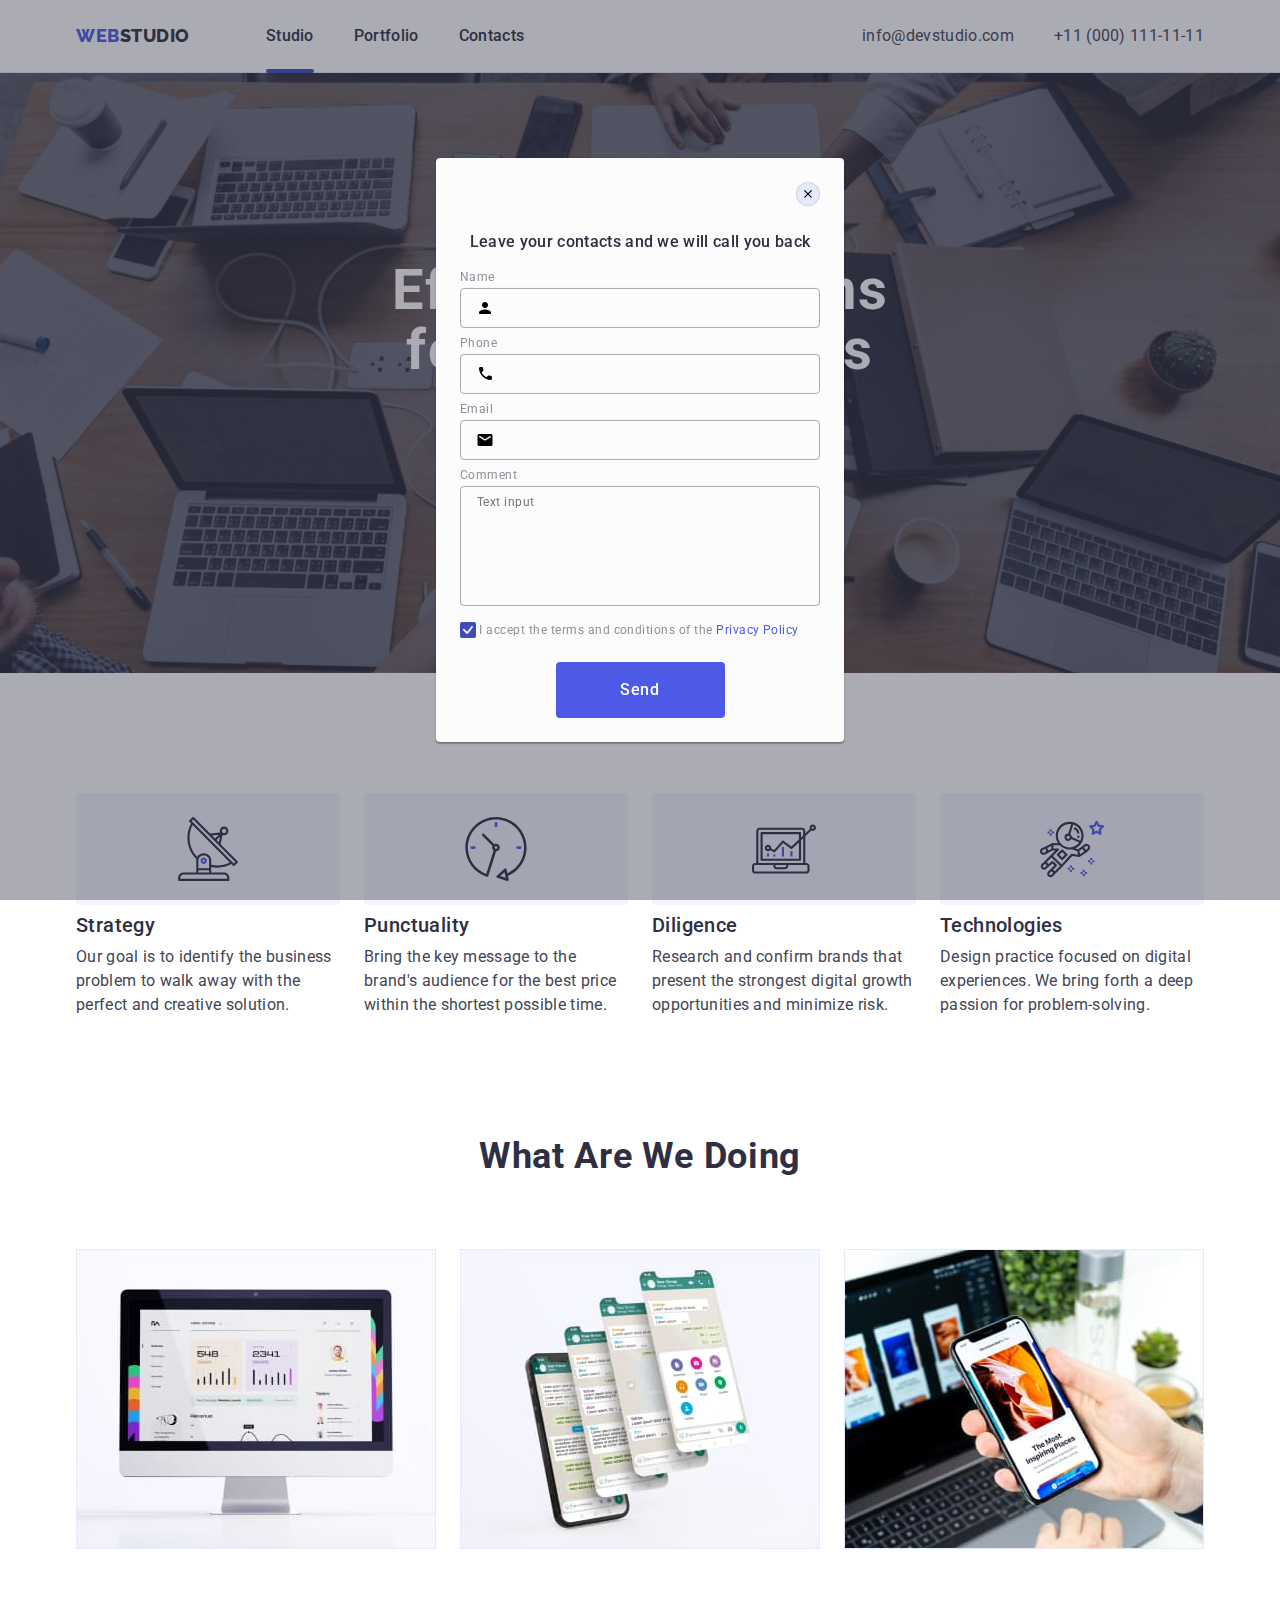
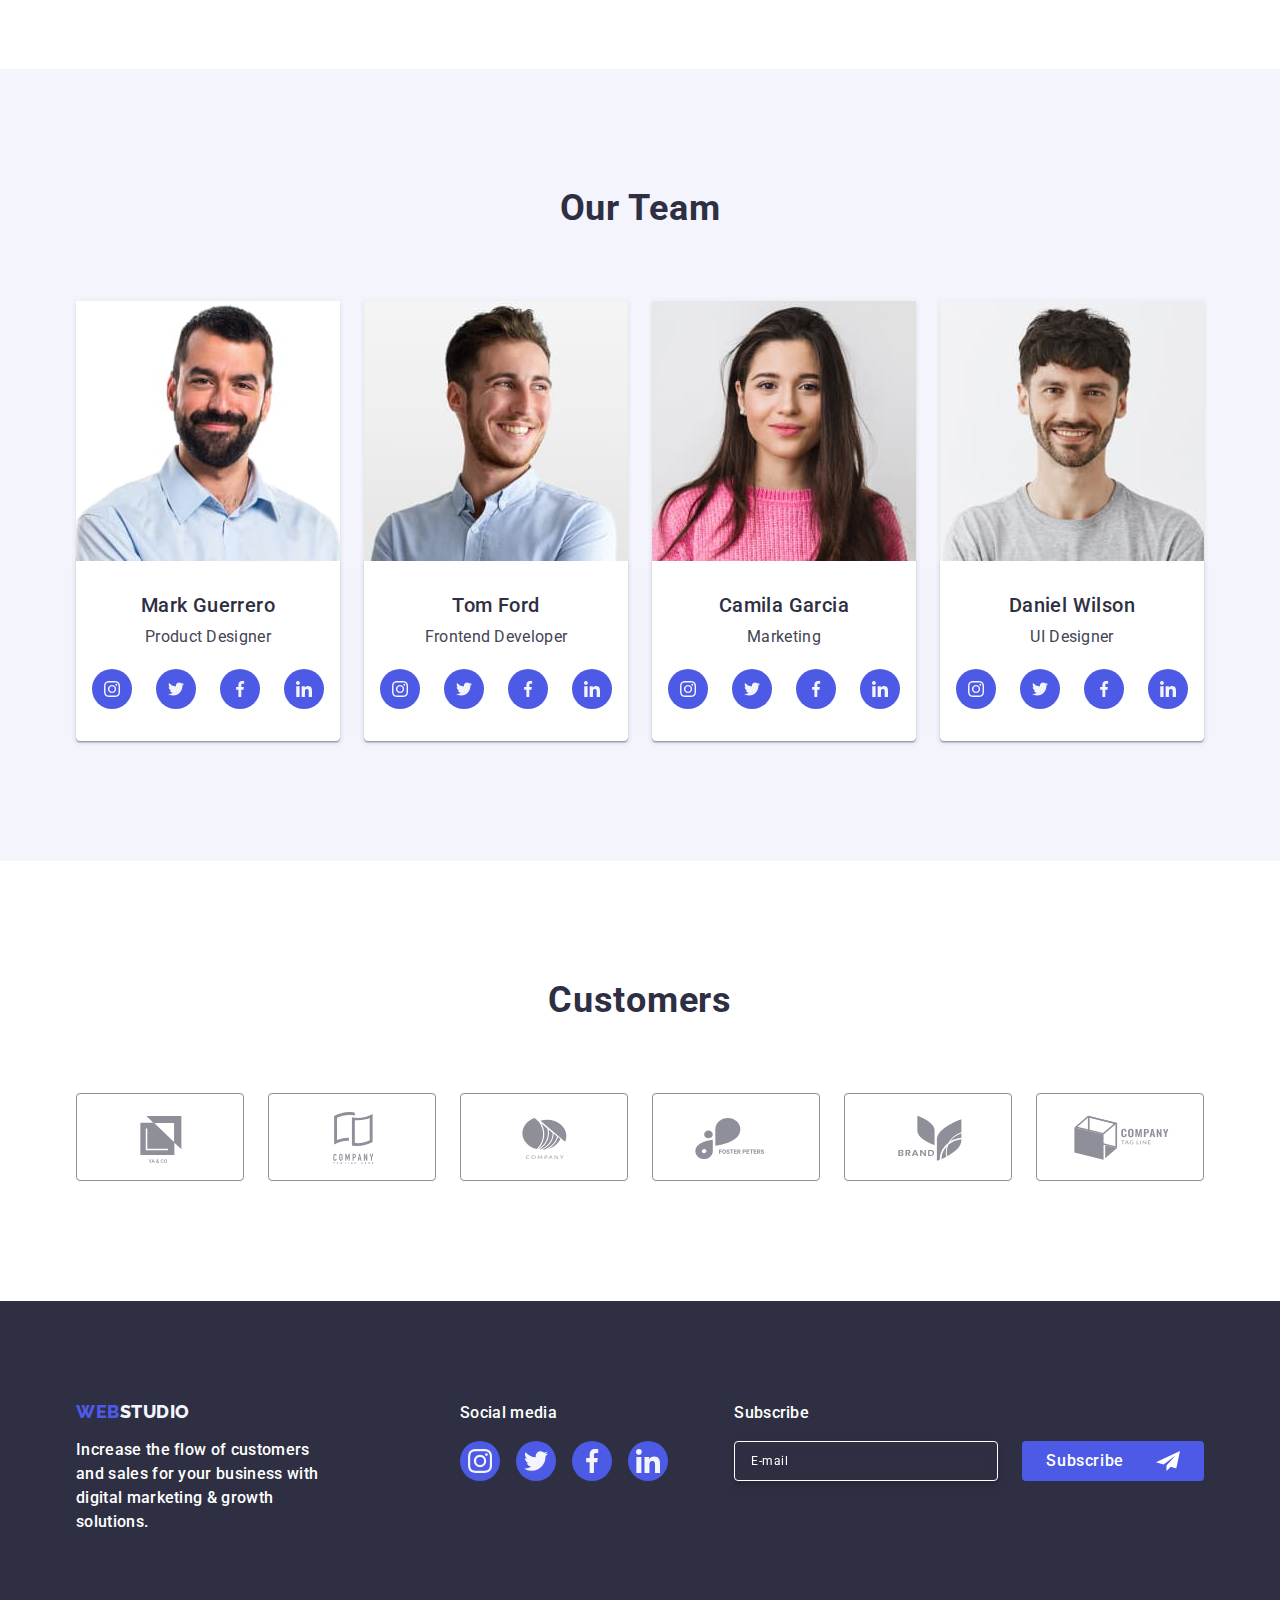
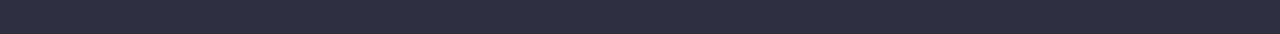
==== commit d685fd8e: "fix styles" ====
--- a/index.html
+++ b/index.html
@@ -491,6 +491,7 @@
                 class="modal-form-input"
                 id="user-email"
                 name="user-email"
+                for="user-email"
               />
               <svg class="modal-form-icon" width="18" height="24">
                 <use href="./images/icons.svg#icon-email"></use>
--- a/css/styles.css
+++ b/css/styles.css
@@ -787,7 +787,7 @@
   font-size: 12px;
   line-height: 1.17;
   letter-spacing: 0.04em;
-  color: var(--secondary-text-color);
+  color: var(--grey-40);
   border: 1px solid var(--grey-40);
   border-radius: 4px;
   background-color: transparent;
@@ -825,8 +825,9 @@
   fill: transparent;
 }
 .agreement-checkbox:checked + .modal-form-agreement-box .modal-form-checkbox {
-  background-color: var(--accent-color);
-  border: 1px solid var(--accent-color);
+  background-color: #404bbf;
+  border: none;
+  fill: #f4f4fd;
 }
 .modal-form-agreement-link {
   color: var(--color-link--);
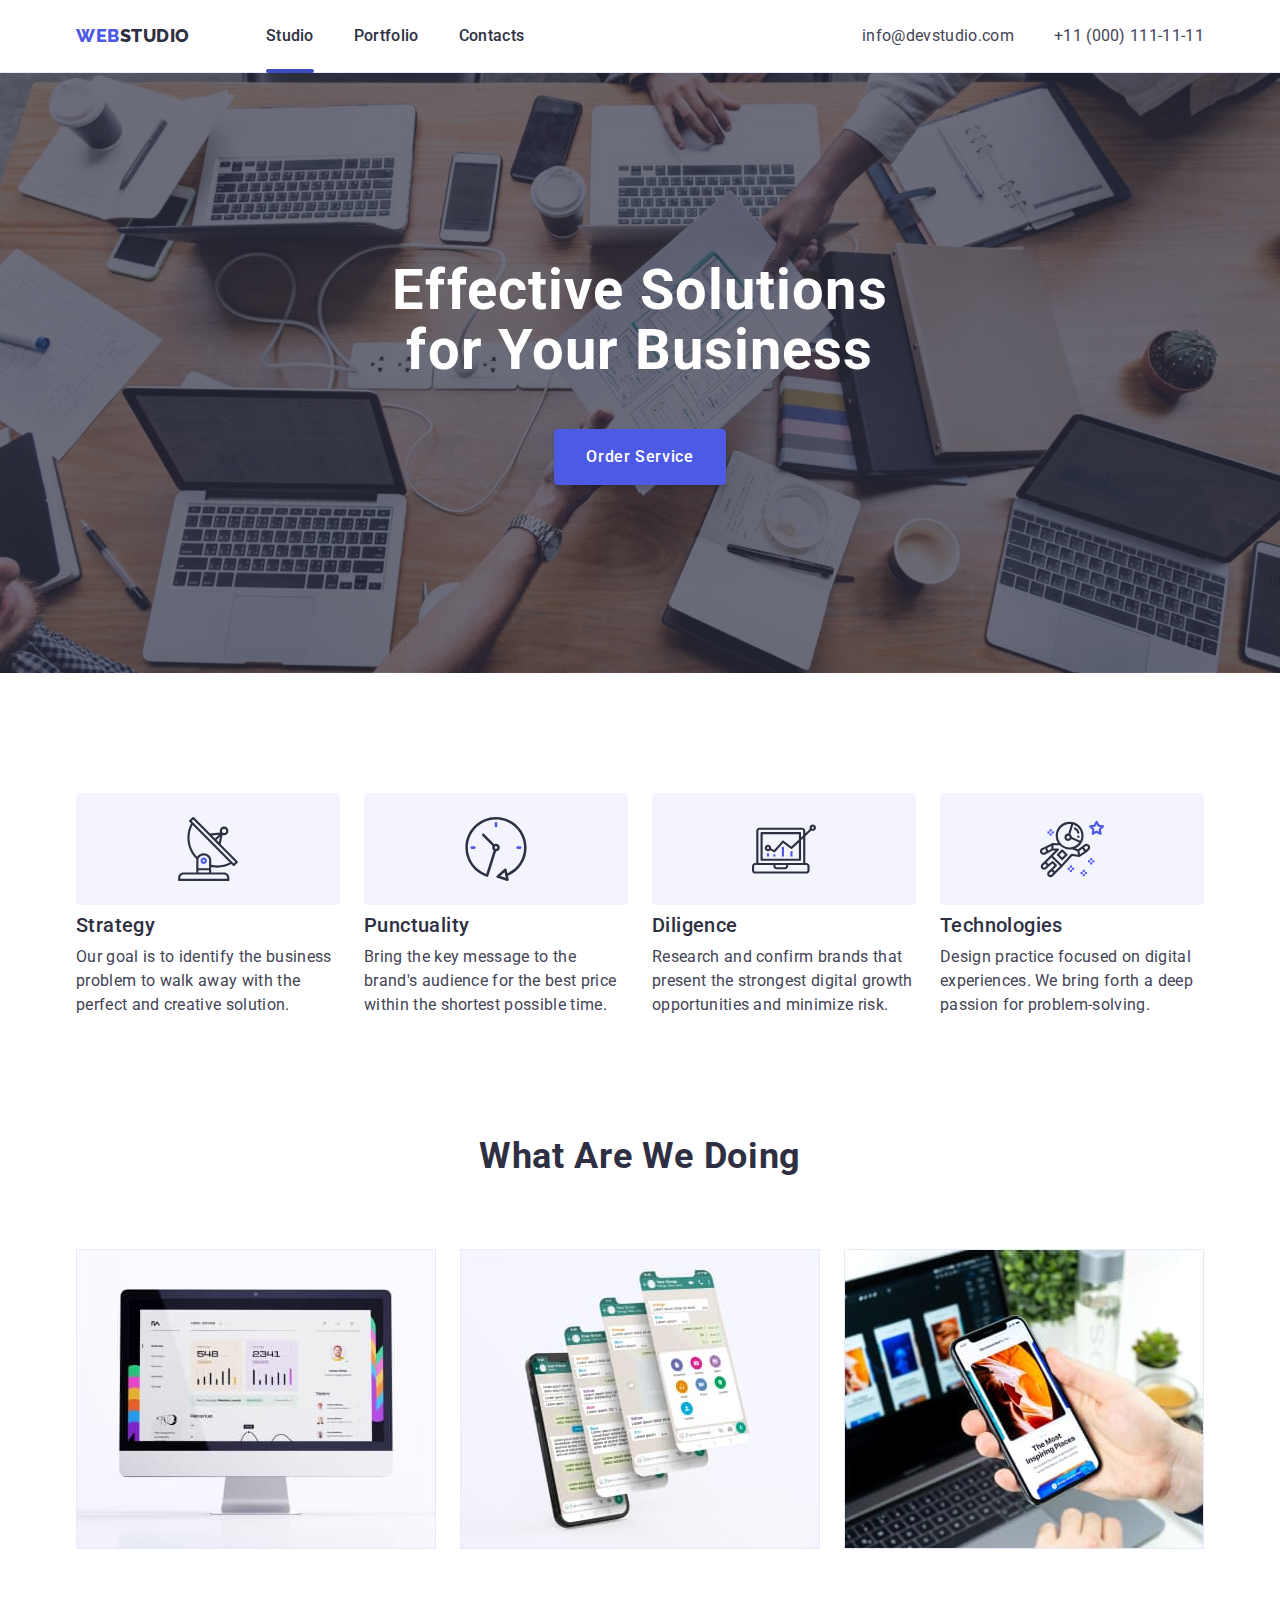
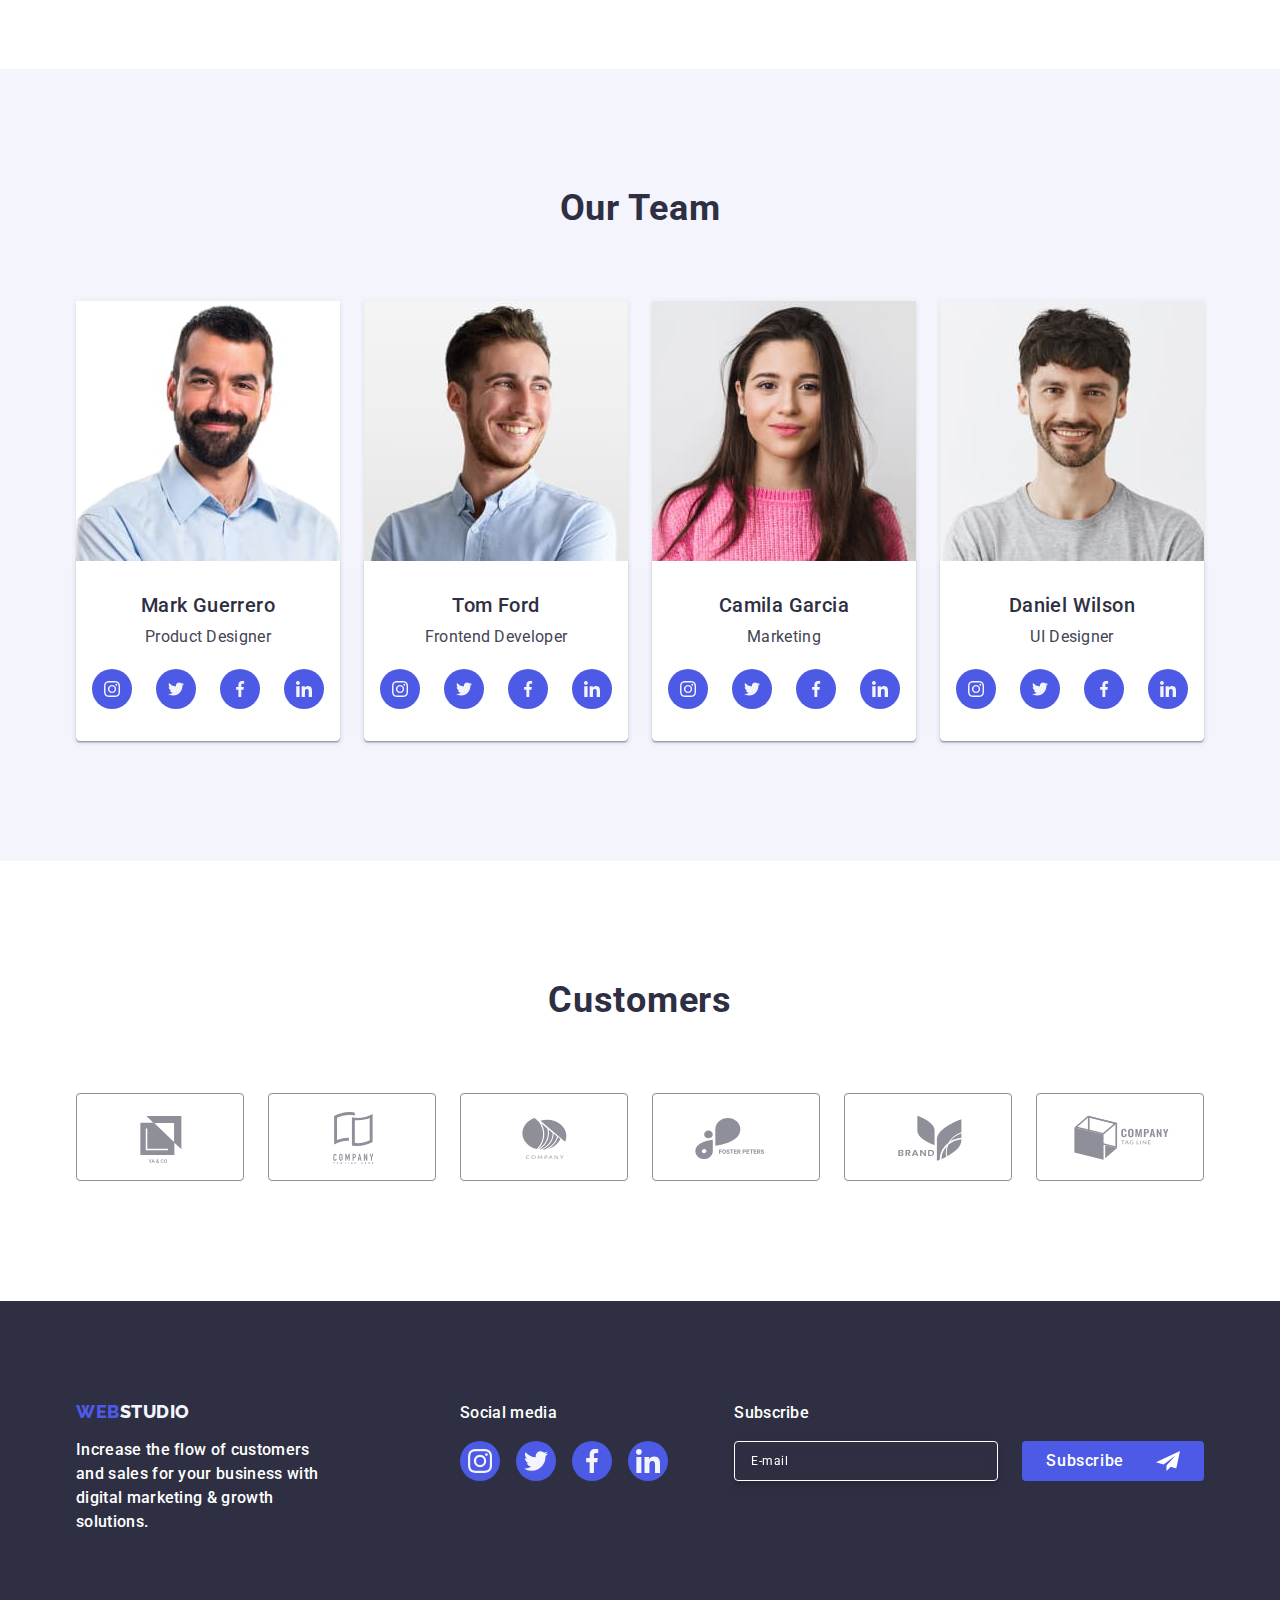
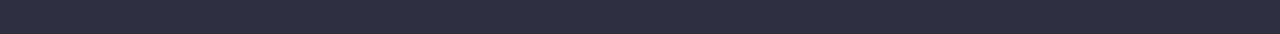
==== commit 0b3f818d: "Update index.html" ====
--- a/index.html
+++ b/index.html
@@ -445,7 +445,7 @@
       </div>
     </footer>
 
-    <div class="backdrop" data-modal>
+    <div class="backdrop is-hidden" data-modal>
       <div class="modal">
         <button class="modal-close-button" type="button" data-modal-close>
           <svg class="modal-close-icon" width="8" height="8">
@@ -478,6 +478,7 @@
                 class="modal-form-input"
                 id="user-phone"
                 name="user-phone"
+                type="email"
               />
               <svg class="modal-form-icon" width="18" height="24">
                 <use href="./images/icons.svg#icon-phone"></use>
@@ -491,7 +492,7 @@
                 class="modal-form-input"
                 id="user-email"
                 name="user-email"
-                for="user-email"
+                type="tel"
               />
               <svg class="modal-form-icon" width="18" height="24">
                 <use href="./images/icons.svg#icon-email"></use>
--- a/css/styles.css
+++ b/css/styles.css
@@ -814,7 +814,7 @@
 .modal-form-checkbox {
   width: 16px;
   height: 16px;
-  border: 1px solid var(--grey-40);
+  border: 1px solid rgba(46, 47, 66, 0.4);
   border-radius: 2px;
   transition: background-color 250ms cubic-bezier(0.4, 0, 0.2, 1),
     border 250ms cubic-bezier(0.4, 0, 0.2, 1),
@@ -828,6 +828,9 @@
   background-color: #404bbf;
   border: none;
   fill: #f4f4fd;
+}
+.modal-form-checkbox-icon {
+  fill: currentColor;
 }
 .modal-form-agreement-link {
   color: var(--color-link--);
